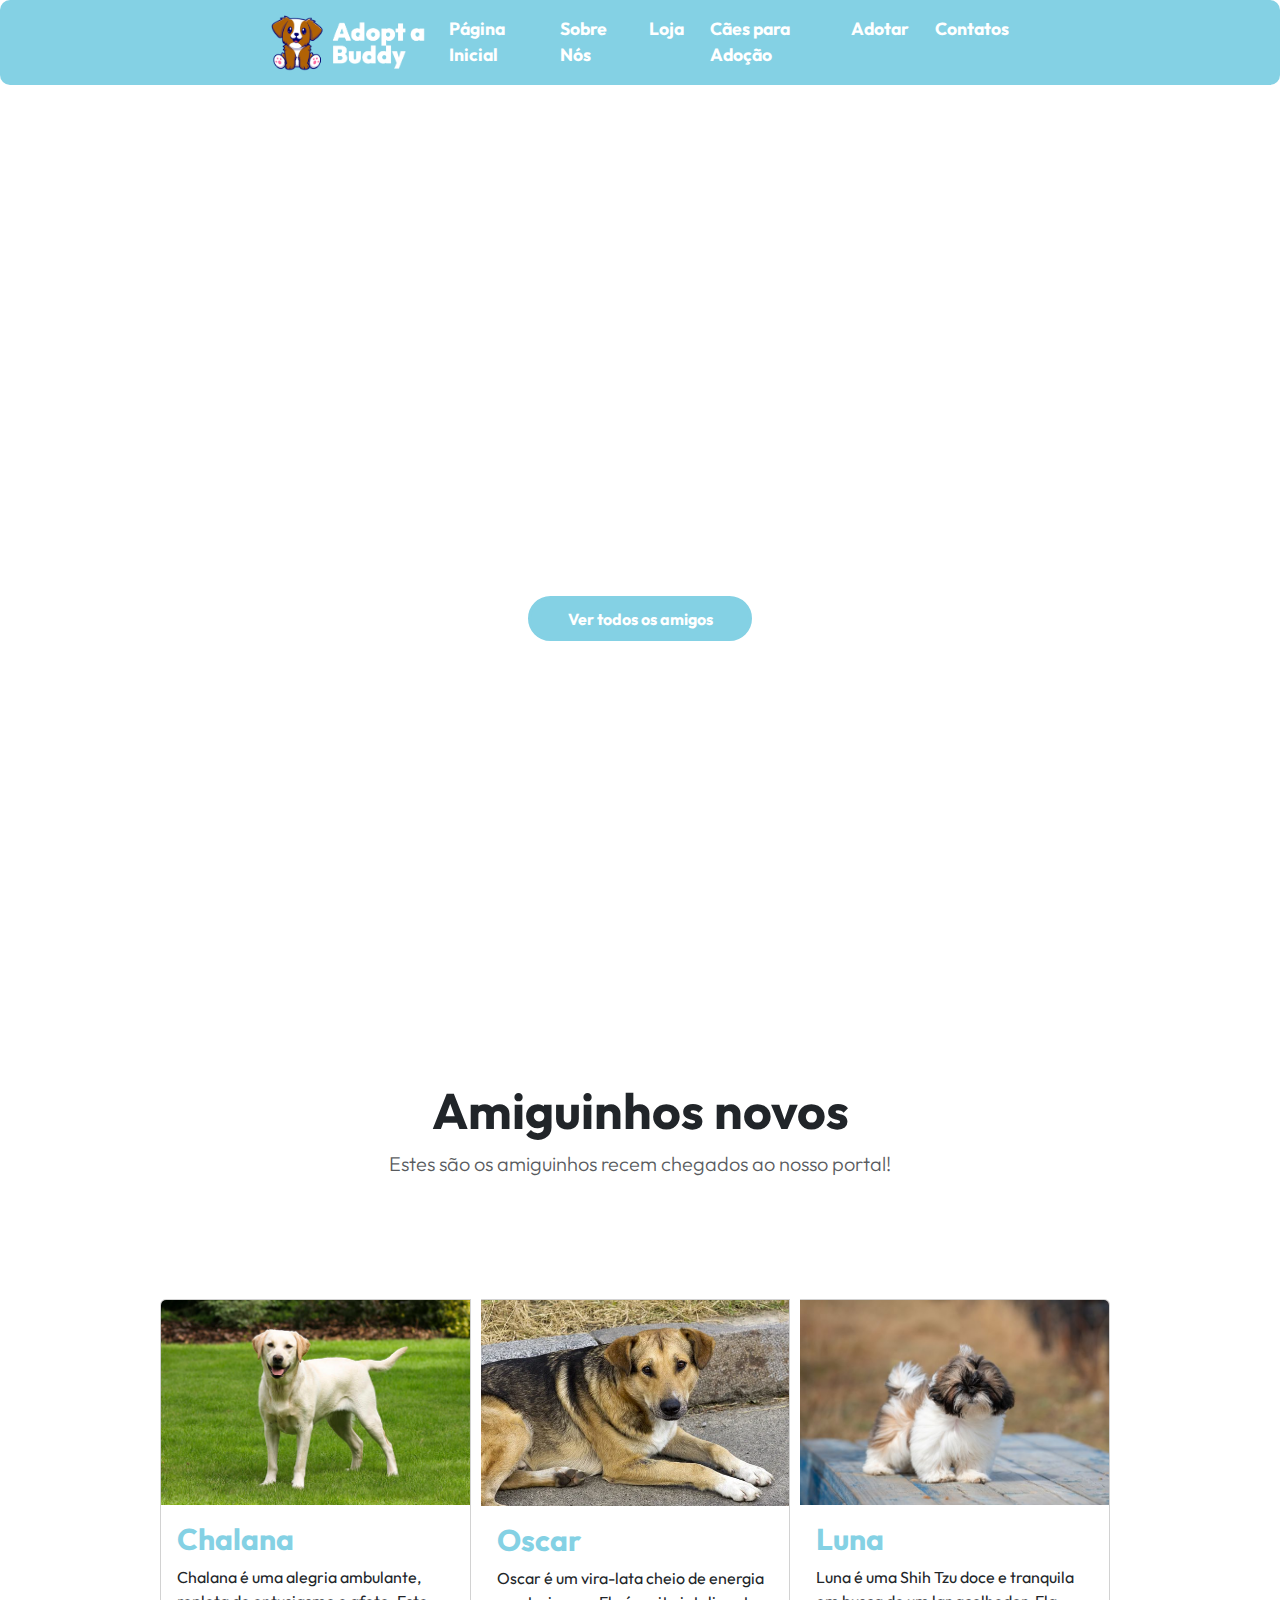
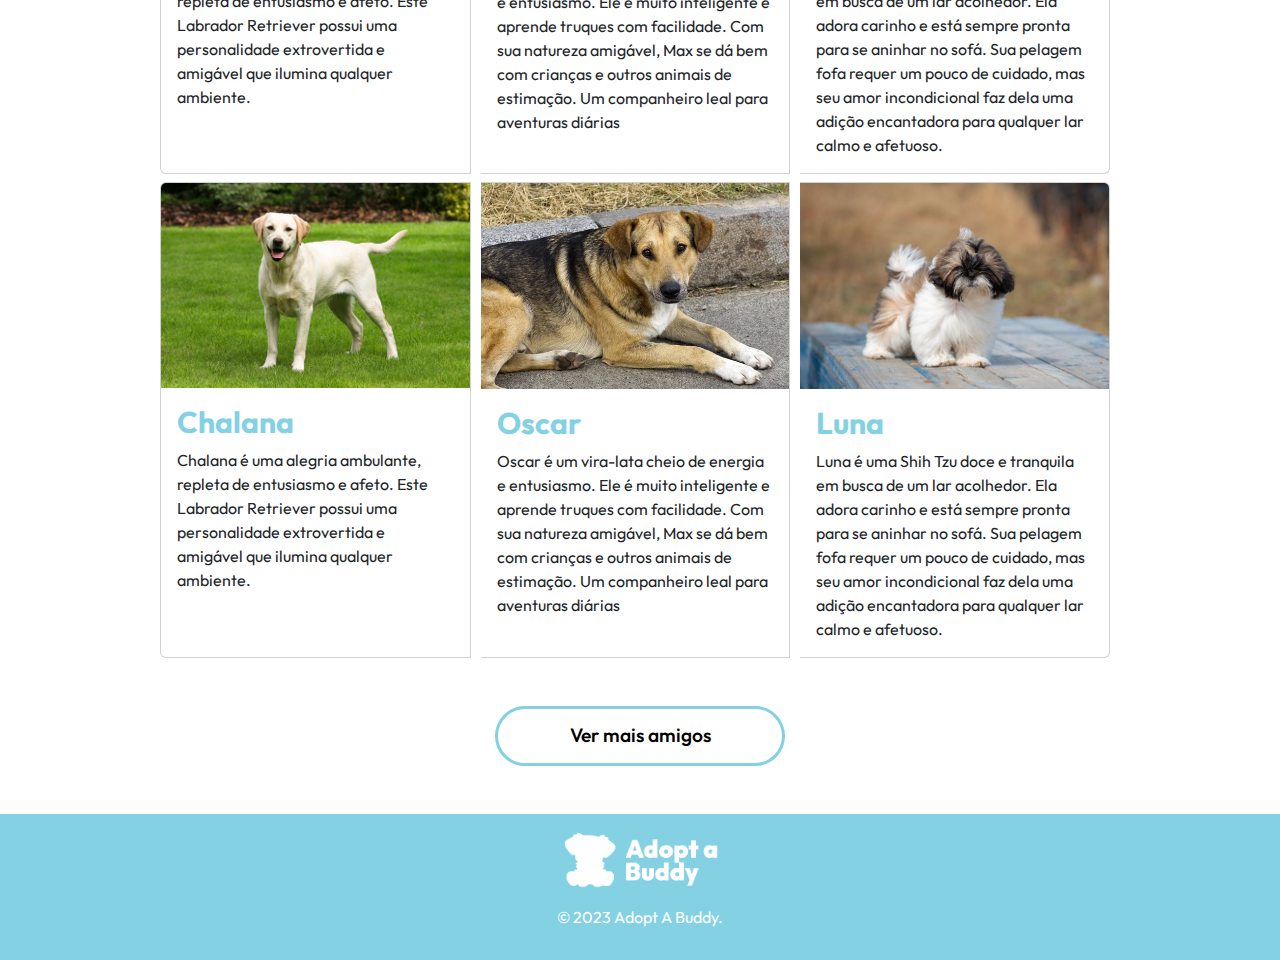
==== index.html @ 8b4be159 "Primeira Versão - Home, Contactos e Sobre" ====
<!DOCTYPE html>
<html>
<head>
    <meta charset="UTF-8">
    <link rel="stylesheet"  href="css/bootstrap.min.css">
      <link rel="stylesheet"  href="css/styles.css">

      
<link rel="preconnect" href="https://fonts.googleapis.com">
<link rel="preconnect" href="https://fonts.gstatic.com" crossorigin>
<link href="https://fonts.googleapis.com/css2?family=Outfit:wght@100;300;800&display=swap" rel="stylesheet">    


<link rel="icon" href="img\adoptabuddy_logo.ico" type="image/x-icon">
<link rel="shortcut icon" href="img\adoptabuddy_logo.ico" type="image/x-icon">
<title>Adopt a Buddy | Portal de Adoção de Cães</title>
</head>

<!-- NAVBAR ANTIGA --------

  <div class="shadow-lg p-3 mb-5 bg-body-tertiary rounded">
  <nav class="navbar bg-body-tertiary">
    <div class="container-fluid" id="container-fluid-1">
      <span class="navbar-brand mb-0 h1"> <img src="img/adoptabuddy_logo.png" alt="Logotipo "  height="150px" width="150px">
      </span>
      <h2>Adopt a Buddy - Portal de Adoção de cães</h2>
    </div>
     
    
  </nav>




<header>
 
  <nav>
      <ul>
          <li><a href="index.html">Página Inicial</a></li>
          <li><a href="sobre.html">Sobre Nós</a></li>
          <li><a href="loja.html">Loja</a></li>
          <li><a href="adocao.html">Cães para Adoção</a></li>
          <li><a href="adotar.html">Adotar</a></li>
          <li><a href="contato.html">Contatos</a></li>
      </ul>
  </nav>
</div>
</header>
-->

 <!-- Barra de navegação -->
 <div class="container-fluid">
 <nav class="navbar navbar-expand-lg navbar-light navbar-personalizar">
  <a class="navbar-logo" href="#">
    <img src="/img/logo-png.png" alt="Logo da Marca">
</a>
  <div class="mx-auto">
      <!-- Logotipo -->

      <button class="navbar-toggler" type="button" data-toggle="collapse" data-target="#navbarNav" aria-controls="navbarNav" aria-expanded="false" aria-label="Toggle navigation">
          <span class="navbar-toggler-icon"></span>
      </button>
      
      <div class="collapse navbar-collapse" id="navbarNav">
          <ul class="navbar-nav ml-auto">
              <li class="nav-item active">
                  <a class="nav-link" href="index.html">Página Inicial</a>
              </li>
              <li class="nav-item">
                  <a class="nav-link" href="sobre.html">Sobre Nós</a>
              </li>
              <li class="nav-item">
                  <a class="nav-link" href="loja.html">Loja</a>
              </li>
              <li class="nav-item">
                  <a class="nav-link" href="#">Cães para Adoção</a>
              </li>
              <li class="nav-item">
                  <a class="nav-link" href="adotar.html">Adotar</a>
              </li>
              <li class="nav-item">
                  <a class="nav-link" href="contactos.html">Contatos</a>
              </li>
          </ul>
      </div>
  </div>
</div>
</nav>


<section class="banner d-flex align-items-center justify-content-center">
  <div class="container py-5">
      <div class="row py-4">
          <div class="col-lg-7 pt-5 text-center mx-auto">
              <h1>Adota um amigo!</h1>
              <a href="adocao.html"><button class="mt-3 botao-ver-amigos">Ver todos os amigos</button></a>
          </div>
      </div>
  </div>
</section>

<section class="py-5 text-center container">
  <div class="row py-lg-5">
    <div class="col-lg-6 col-md-8 mx-auto">
      <h1 class="titulo-principal">Amiguinhos novos</h1>
      <p class="mb-4 lead text-body-secondary">Estes são os amiguinhos recem chegados ao nosso portal!</p>
    </div>
  </div>
</section>

<div class="mb-2 card-group">
  <div class="card">
    <img class="card-img-top" src="img/labrador2.jpg" alt="Card image cap">
    <div class="card-body">
      <h5 class="card-title">Chalana</h5>
      <p class="card-text"> Chalana é uma alegria ambulante, repleta de entusiasmo e afeto. Este Labrador Retriever possui uma personalidade extrovertida e amigável que ilumina qualquer ambiente. </p>
    </div>
  </div>
  <div class="card">
    <img class="card-img-top" src="img/vira-lata1.jpeg" alt="Card image cap">
    <div class="card-body">
      <h5 class="card-title">Oscar</h5>
      <p class="card-text">Oscar é um vira-lata cheio de energia e entusiasmo. Ele é muito inteligente e aprende truques com facilidade. Com sua natureza amigável, Max se dá bem com crianças e outros animais de estimação. Um companheiro leal para aventuras diárias</p>
    </div>
  </div>
  <div class="card">
    <img class="card-img-top" src="img/shih-tzu1.jpg" alt="Card image cap">
    <div class="card-body">
      <h5 class="card-title">Luna</h5>
      <p class="card-text"> Luna é uma Shih Tzu doce e tranquila em busca de um lar acolhedor. Ela adora carinho e está sempre pronta para se aninhar no sofá. Sua pelagem fofa requer um pouco de cuidado, mas seu amor incondicional faz dela uma adição encantadora para qualquer lar calmo e afetuoso.</p>
    </div>
  </div>
</div>

<div class="mb-5 card-group">
  <div class="card">
    <img class="card-img-top" src="img/labrador2.jpg" alt="Card image cap">
    <div class="card-body">
      <h5 class="card-title">Chalana</h5>
      <p class="card-text"> Chalana é uma alegria ambulante, repleta de entusiasmo e afeto. Este Labrador Retriever possui uma personalidade extrovertida e amigável que ilumina qualquer ambiente. </p>
    </div>
  </div>
  <div class="card">
    <img class="card-img-top" src="img/vira-lata1.jpeg" alt="Card image cap">
    <div class="card-body">
      <h5 class="card-title">Oscar</h5>
      <p class="card-text">Oscar é um vira-lata cheio de energia e entusiasmo. Ele é muito inteligente e aprende truques com facilidade. Com sua natureza amigável, Max se dá bem com crianças e outros animais de estimação. Um companheiro leal para aventuras diárias</p>
    </div>
  </div>
  <div class="card">
    <img class="card-img-top" src="img/shih-tzu1.jpg" alt="Card image cap">
    <div class="card-body">
      <h5 class="card-title">Luna</h5>
      <p class="card-text"> Luna é uma Shih Tzu doce e tranquila em busca de um lar acolhedor. Ela adora carinho e está sempre pronta para se aninhar no sofá. Sua pelagem fofa requer um pouco de cuidado, mas seu amor incondicional faz dela uma adição encantadora para qualquer lar calmo e afetuoso.</p>
    </div>
  </div>
</div>

<div class="mb-5">
  <a href="adocao.html"><button id="ver-mais-amigos"> Ver mais amigos</button></a>
</div>













<!--
<section>

  <h2>A Nossa Missão</h2>
  <p>A nossa missão é conectar cães adoráveis a lares amorosos. Trabalhamos incansavelmente para garantir que cada cão encontre um lugar seguro e feliz.</p>
 
  
  <img src="img/banner1.png" alt="Logotipo">
 
  <h2>Cães para Adoção</h2>


</section>

-->

</body>




<footer>
  <img class="mb-3" id="img-footer" src="img/logo-white.png" alt="Adopt a Buddy logo">
  <p>&copy; 2023 Adopt A Buddy. </p>
</footer>



</body>
</html>
---- css/styles.css ----
body{
    font-family: 'Outfit', sans-serif;
}

/*----------------------------------------------------------------------------*/

/* Nav Bar ____________________________________ */


.navbar-logo {
  display: flex;
  align-items: flex;
}
.navbar-logo img {
  max-height: 60px;
}

.navbar-personalizar {
  width:60%;
  margin:0 auto;
}

.container-fluid {
  background-color: #84d1e4!important;
  border-radius: 10px;
}

.navbar-nav .nav-item {
  margin-left: 10px; /* Ajuste conforme necessário */
}
.nav-item a {
  color:white;
  font-size: 1.1rem;
  padding:8px;
  font-weight:bold;
  text-decoration: none;
}

.nav-item a:hover {
  color:#84d1e4;
  background-color:white;
  border-radius: 10px;
  transition: all 1s ease;
}














/*header ----------------------------------------------------------------------------

header 
{ 
    
    padding:px; 
    text-align: center;
    background-color: #70cbe2;
   
    
    
} 
header h1 
{ 
   
    margin: 0; 
} 
nav ul 
{ 
 
    list-style-type: none; 
    padding: 20px; 
    margin: 0; 
    display: flex; 
    justify-content: center; 
} 
nav li 
{ 
    
    margin: 0 10px; 
    padding: 0px;
    border-radius:4px;
    
} 

nav a 
{ 
    color:#ffffff  ;
    font-size: 25px;
    padding:8px;
    font-weight:bold;
    
 
    
} 


nav:hover 
{ 
  color:white;
  background-color: #539fb4; 
  border-radius: 10px;
  transition: all 1s ease;
  font-weight: light;
  

}


nav ul li a:hover 
{ 
    color: #539fb4; 
    background-color:white;
    border-radius: 10px;
    transition: all 1s ease;
    font-weight: light;
}

*/



/*----------------------------------------------------------------------------*/

/* Seccao de Background */

a {
  text-decoration: none;

}

.banner {
  background: url(/img/banner.png)no-repeat;
  background-size: cover;
  height: 100vh;
  background-position: 50% 50%;
  width: 100%;
}

.banner h1 {
  font-size: 5rem;
  font-weight: 700;
  color:white;
}

.botao-ver-amigos {
  height: 45px;
  width: 35%;
  outline: none;
  font-weight: 700;
  border-radius: 60px;
  background: #84d1e4;
  border: 3px solid #84d1e4;
  color: white;
  border-radius: 45px;
  transition: all 0.3s;
  cursor: pointer;

}

.botao-ver-amigos:hover {
  border: 3px solid #84d1e4;
  color: #84d1e4;
  background: white;
  font-size: 1.2em;
}

/* ------------------------------ */



.cover-section {
    background-color: #84d1e4;
    text-align: center;
    padding: 50px 0;
    color: #fff;
  }
  
  .cover-section h1 {
    font-size: 3em;
    margin-bottom: 20px;
    text-align: center;
  }
  
  .cover-section p {
    font-size: 40px;
    text-align:center;

  }
  

  .text-body-emphasis
  {
    color: #539fb4 !important;
  }

  .botao-adotar
  {
    color:white;
    background-color:#84d1e4;
    border:none;
    border-radius: 10px;
    padding:20px;
    font-size:20px;

  }

.botao-adotar:hover
{
        color: #539fb4; 
        background-color: #d2f1fa;
        border-radius: 10px;
        transition: all 1s ease;
        font-weight: light;
        border-bottom:2px solid #84d1e4;
}





/* footer ----------------------------------------------------------------------------*/



#img-footer {
  max-height: 60px;
}

/*----------------------------------------------------------------------------*/






#ver-mais-amigos:hover {
  background: #84d1e4;
  color: white;
  font-size: 1.3em;
}


#ver-mais-amigos {
  display: block;
  margin:0 auto;
  margin-top:20px;
  margin-bottom:20px;
  width: 290px;
  height: 60px;
  border: 3px solid #84d1e4;
  border-radius: 45px;
  transition: all 0.3s;
  cursor: pointer;
  background: white;
  font-size: 1.2em;
  font-weight: 550;
}

/*-------*/

.card-group {
  margin-left: 10rem;
  margin-right: 10rem;
}

.card {
  margin-right: 10px;
}

.card-group h5
{
  font-weight: bold;
  font-size:30px;

}


footer {
  background-color: #84d1e4; /* Cor de fundo do footer */
  color: #fff; /* Cor do texto do footer */
  text-align: center;
  padding: 15px;
  bottom: 0;
  width: 100%;
}   






/* Formulario de Adocao */

.obrigatorio::after {
    content: " *";
    color: red;
}

#alerta-validacao-dados {
    display: none;
} 

.botao-de-submissao {
  border: 3px solid #84d1e4;
  border-radius: 45px;
  transition: all 0.3s;
  cursor: pointer;
  background: white;
  font-size: 1.2em;
  font-weight: 550;
}

.botao-de-submissao:hover {
  background: #84d1e4;
  border: 3px solid #84d1e4;
  color: white;
  font-size: 1.25em;
}



/*Loja*/

.quantidade
{
    width: 110px;
}

.adicionar-carrinho  {
    border: 3px solid #84d1e4;
    color: #84d1e4;
    border-radius: 45px;
    transition: all 0.3s;
    cursor: pointer;
    background: white;
    font-size: 1em;
    font-weight: 550;
}

.adicionar-carrinho:hover {
    background: #84d1e4;
    border: 3px solid #84d1e4;
    color: white;
    font-size: 1.05em;
  }

  .titulo-principal {
    font-size:50px;
    font-weight: 700;
  }

  .card-title {
    font-size: 1.5rem;
    font-weight: 600;

  }

.card {
  max-height: 100rem;
}

.bd-placeholder-img {
  max-height: 25rem;
  object-fit: cover;
}


/*----Sobre------*/
input[type="submit"] {
  background-color: #84d1e4; 
  color: #fff; 
  padding: 10px 20px; 
  border: none;
  border-radius: 5px;
  cursor: pointer;
  font-size: 16px;
}

input[type="submit"]:hover {
  background-color: #8cb7c4; 
}

.imagem-direita {
  float: right;
  margin-left: 20px; 
  margin-bottom: 20px; 
  margin-top: 10px; 
  border-radius: 8px; 
  box-shadow: 0 4px 8px rgba(0, 0, 0, 0.1); 
  transition: transform 0.3s ease-in-out; 
}

.footer-contactos {
  background-color: #84d1e4; /* Cor de fundo do footer */
  color: #fff; /* Cor do texto do footer */
  text-align: center;
  padding: 50px;
  bottom: 0;
  width: 100%;
}   

.card-group h5
{
  color: #84d1e4;
  font-weight: bold;
  font-size:30px;

}



/*----------/
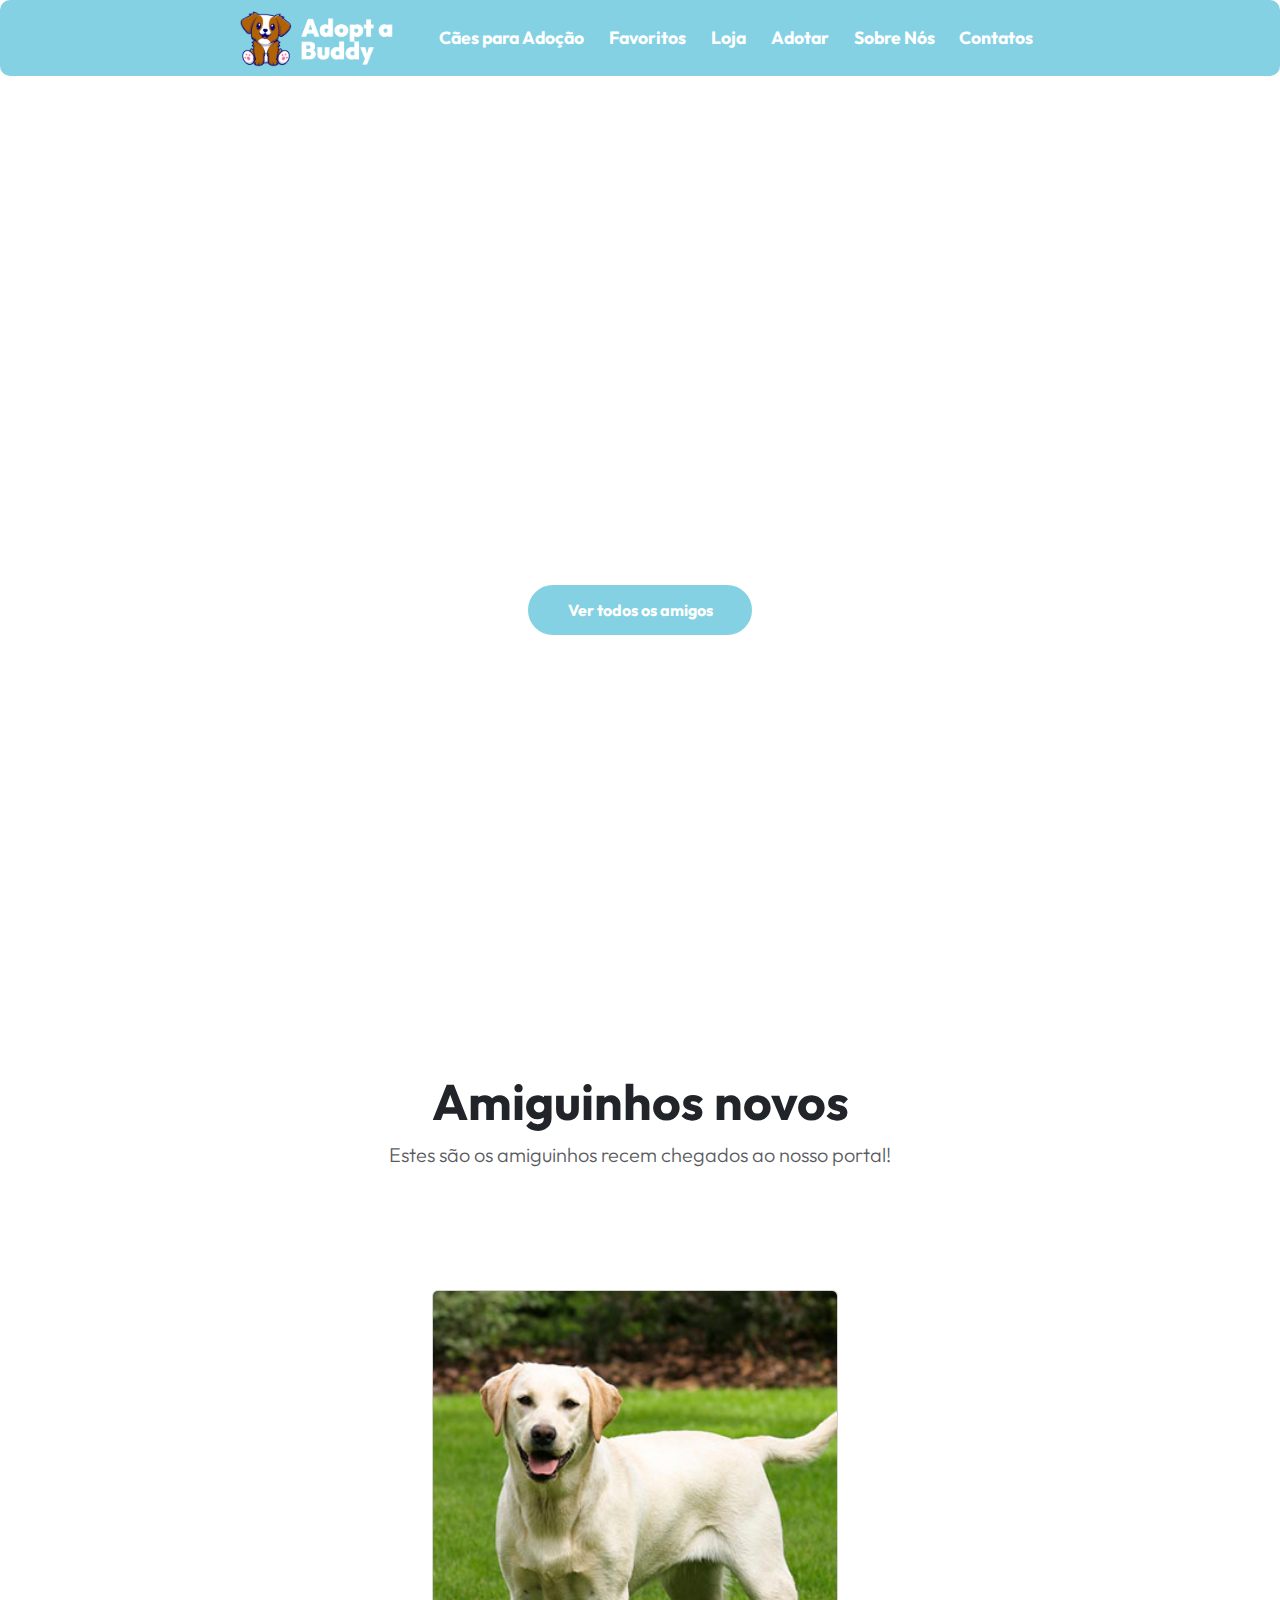
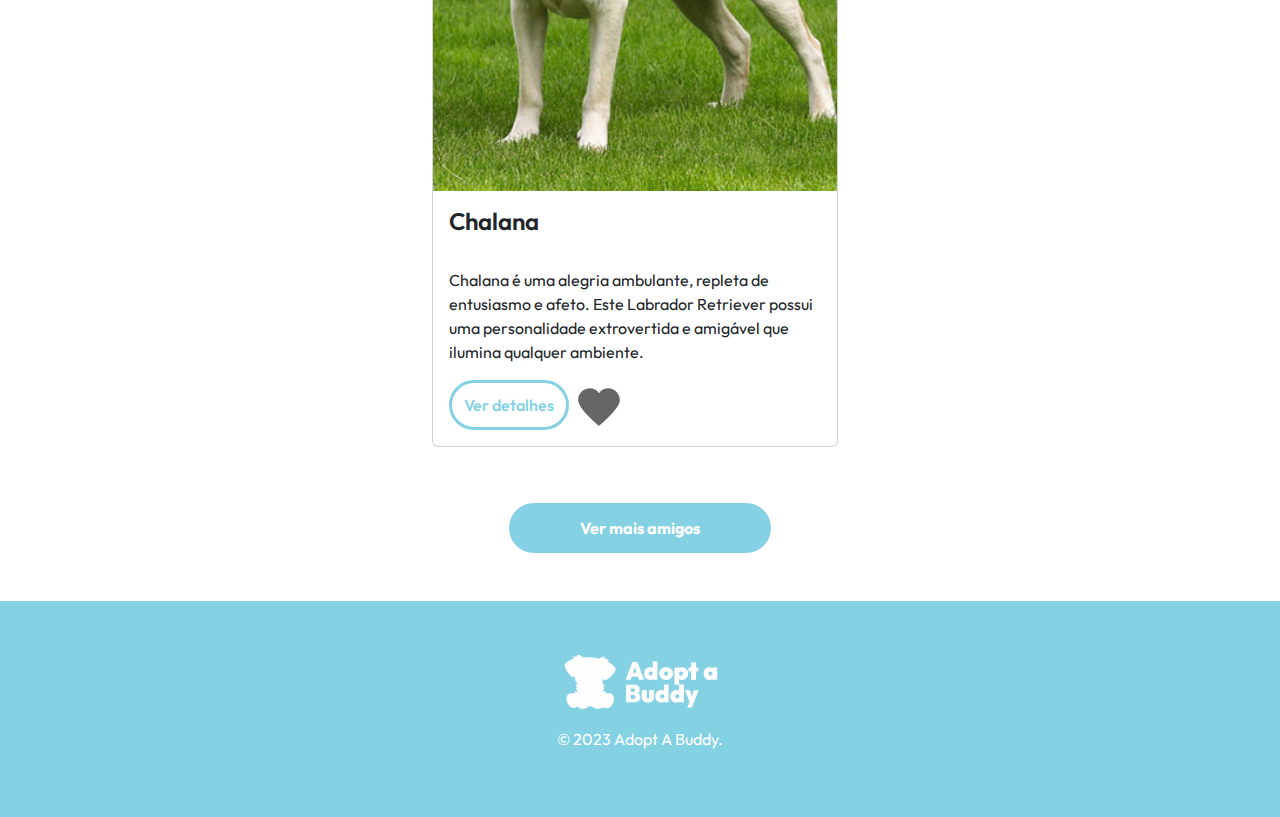
==== commit fe70fc51: "Projeto Final - com API PetFinder" ====
--- a/index.html
+++ b/index.html
@@ -3,89 +3,66 @@
 <head>
     <meta charset="UTF-8">
     <link rel="stylesheet"  href="css/bootstrap.min.css">
-      <link rel="stylesheet"  href="css/styles.css">
+    <link rel="stylesheet"  href="css/styles.css">
+    
 
-      
 <link rel="preconnect" href="https://fonts.googleapis.com">
 <link rel="preconnect" href="https://fonts.gstatic.com" crossorigin>
 <link href="https://fonts.googleapis.com/css2?family=Outfit:wght@100;300;800&display=swap" rel="stylesheet">    
-
+<script
+src="https://cdnjs.cloudflare.com/ajax/libs/jquery/3.7.1/jquery.min.js"
+integrity="sha512-v2CJ7UaYy4JwqLDIrZUI/4hqeoQieOmAZNXBeQyjo21dadnwR+8ZaIJVT8EE2iyI61OV8e6M8PP2/4hpQINQ/g=="
+crossorigin="anonymous"
+referrerpolicy="no-referrer"
+></script>
 
 <link rel="icon" href="img\adoptabuddy_logo.ico" type="image/x-icon">
 <link rel="shortcut icon" href="img\adoptabuddy_logo.ico" type="image/x-icon">
 <title>Adopt a Buddy | Portal de Adoção de Cães</title>
 </head>
 
-<!-- NAVBAR ANTIGA --------
-
-  <div class="shadow-lg p-3 mb-5 bg-body-tertiary rounded">
-  <nav class="navbar bg-body-tertiary">
-    <div class="container-fluid" id="container-fluid-1">
-      <span class="navbar-brand mb-0 h1"> <img src="img/adoptabuddy_logo.png" alt="Logotipo "  height="150px" width="150px">
-      </span>
-      <h2>Adopt a Buddy - Portal de Adoção de cães</h2>
-    </div>
-     
-    
-  </nav>
-
-
-
-
-<header>
- 
-  <nav>
-      <ul>
-          <li><a href="index.html">Página Inicial</a></li>
-          <li><a href="sobre.html">Sobre Nós</a></li>
-          <li><a href="loja.html">Loja</a></li>
-          <li><a href="adocao.html">Cães para Adoção</a></li>
-          <li><a href="adotar.html">Adotar</a></li>
-          <li><a href="contato.html">Contatos</a></li>
-      </ul>
-  </nav>
-</div>
-</header>
--->
-
- <!-- Barra de navegação -->
- <div class="container-fluid">
- <nav class="navbar navbar-expand-lg navbar-light navbar-personalizar">
-  <a class="navbar-logo" href="#">
-    <img src="/img/logo-png.png" alt="Logo da Marca">
-</a>
-  <div class="mx-auto">
-      <!-- Logotipo -->
-
-      <button class="navbar-toggler" type="button" data-toggle="collapse" data-target="#navbarNav" aria-controls="navbarNav" aria-expanded="false" aria-label="Toggle navigation">
-          <span class="navbar-toggler-icon"></span>
-      </button>
-      
-      <div class="collapse navbar-collapse" id="navbarNav">
-          <ul class="navbar-nav ml-auto">
-              <li class="nav-item active">
-                  <a class="nav-link" href="index.html">Página Inicial</a>
-              </li>
-              <li class="nav-item">
-                  <a class="nav-link" href="sobre.html">Sobre Nós</a>
-              </li>
-              <li class="nav-item">
-                  <a class="nav-link" href="loja.html">Loja</a>
-              </li>
-              <li class="nav-item">
-                  <a class="nav-link" href="#">Cães para Adoção</a>
-              </li>
-              <li class="nav-item">
-                  <a class="nav-link" href="adotar.html">Adotar</a>
-              </li>
-              <li class="nav-item">
-                  <a class="nav-link" href="contactos.html">Contatos</a>
-              </li>
-          </ul>
+<body>
+  
+      <!-- Barra de navegação -->
+      <div class="container-fluid">
+        <nav class="navbar navbar-expand-lg navbar-light navbar-personalizar">
+          <a class="navbar-logo" href="index.html">
+          <img src="/img/logo-png.png" alt="Logo da Marca">
+          </a>
+          <div class="mx-auto">
+              <!-- Logotipo -->
+        
+              <button class="navbar-toggler" type="button" data-toggle="collapse" data-target="#navbarNav" aria-controls="navbarNav" aria-expanded="false" aria-label="Toggle navigation">
+                  <span class="navbar-toggler-icon"></span>
+              </button>
+              
+                <div class="collapse navbar-collapse" id="navbarNav">
+                    <ul class="navbar-nav ml-auto">
+                      <li class="nav-item">
+                        <a class="nav-link" href="caes_para_adocao.html"
+                          >Cães para Adoção</a
+                        >
+                      </li>
+                      <li class="nav-item">
+                        <a class="nav-link" href="favoritos.html">Favoritos</a>
+                      </li>
+                      <li class="nav-item">
+                        <a class="nav-link" href="loja.html">Loja</a>
+                      </li>
+                        <li class="nav-item">
+                            <a class="nav-link" href="adotar.html">Adotar</a>
+                        </li>
+                        <li class="nav-item">
+                          <a class="nav-link" href="sobre.html">Sobre Nós</a>
+                      </li>
+                        <li class="nav-item">
+                            <a class="nav-link" href="contactos.html">Contatos</a>
+                        </li>
+                    </ul>
+                </div>
+          </div>
+        </nav>
       </div>
-  </div>
-</div>
-</nav>
 
 
 <section class="banner d-flex align-items-center justify-content-center">
@@ -93,7 +70,7 @@
       <div class="row py-4">
           <div class="col-lg-7 pt-5 text-center mx-auto">
               <h1>Adota um amigo!</h1>
-              <a href="adocao.html"><button class="mt-3 botao-ver-amigos">Ver todos os amigos</button></a>
+              <a href="caes_para_adocao.html"><button class="mt-3 botao-simples-2">Ver todos os amigos</button></a>
           </div>
       </div>
   </div>
@@ -108,85 +85,57 @@
   </div>
 </section>
 
-<div class="mb-2 card-group">
-  <div class="card">
-    <img class="card-img-top" src="img/labrador2.jpg" alt="Card image cap">
-    <div class="card-body">
-      <h5 class="card-title">Chalana</h5>
-      <p class="card-text"> Chalana é uma alegria ambulante, repleta de entusiasmo e afeto. Este Labrador Retriever possui uma personalidade extrovertida e amigável que ilumina qualquer ambiente. </p>
-    </div>
-  </div>
-  <div class="card">
-    <img class="card-img-top" src="img/vira-lata1.jpeg" alt="Card image cap">
-    <div class="card-body">
-      <h5 class="card-title">Oscar</h5>
-      <p class="card-text">Oscar é um vira-lata cheio de energia e entusiasmo. Ele é muito inteligente e aprende truques com facilidade. Com sua natureza amigável, Max se dá bem com crianças e outros animais de estimação. Um companheiro leal para aventuras diárias</p>
-    </div>
-  </div>
-  <div class="card">
-    <img class="card-img-top" src="img/shih-tzu1.jpg" alt="Card image cap">
-    <div class="card-body">
-      <h5 class="card-title">Luna</h5>
-      <p class="card-text"> Luna é uma Shih Tzu doce e tranquila em busca de um lar acolhedor. Ela adora carinho e está sempre pronta para se aninhar no sofá. Sua pelagem fofa requer um pouco de cuidado, mas seu amor incondicional faz dela uma adição encantadora para qualquer lar calmo e afetuoso.</p>
+<div class="row row-cols-3 g-3 justify-content-center lista-caes-novos">
+  <div class="col mb-2">
+    <div class="card card-cao-novo">
+      <img
+        id="imagem-cao-novo"
+        class="card-img-top"
+        src="img/labrador2.jpg"
+        alt="Card image cap"
+      />
+      <div class="card-body">
+        <h5 class="card-title nome-cao-novo">Chalana</h5>
+
+        <p class="card-text descricao-cao">
+          Chalana é uma alegria ambulante, repleta de entusiasmo e afeto.
+          Este Labrador Retriever possui uma personalidade extrovertida e
+          amigável que ilumina qualquer ambiente.
+        </p>
+        <div id="buttons">
+          <button
+            class="botao-simples botao-detalhes-novo"
+            onclick="verDetalhesCao(this.id)"
+          >
+            Ver detalhes
+          </button>
+          <label class="botao-favoritos">
+            <input type="checkbox" />
+            <svg
+              id="Layer_1"
+              version="1.0"
+              viewBox="0 0 24 24"
+              xml:space="preserve"
+              xmlns="http://www.w3.org/2000/svg"
+              xmlns:xlink="http://www.w3.org/1999/xlink"
+            >
+              <path
+                d="M16.4,4C14.6,4,13,4.9,12,6.3C11,4.9,9.4,4,7.6,4C4.5,4,2,6.5,2,9.6C2,14,12,22,12,22s10-8,10-12.4C22,6.5,19.5,4,16.4,4z"
+              ></path>
+            </svg>
+          </label>
+        </div>
+      </div>
     </div>
   </div>
 </div>
 
-<div class="mb-5 card-group">
-  <div class="card">
-    <img class="card-img-top" src="img/labrador2.jpg" alt="Card image cap">
-    <div class="card-body">
-      <h5 class="card-title">Chalana</h5>
-      <p class="card-text"> Chalana é uma alegria ambulante, repleta de entusiasmo e afeto. Este Labrador Retriever possui uma personalidade extrovertida e amigável que ilumina qualquer ambiente. </p>
-    </div>
-  </div>
-  <div class="card">
-    <img class="card-img-top" src="img/vira-lata1.jpeg" alt="Card image cap">
-    <div class="card-body">
-      <h5 class="card-title">Oscar</h5>
-      <p class="card-text">Oscar é um vira-lata cheio de energia e entusiasmo. Ele é muito inteligente e aprende truques com facilidade. Com sua natureza amigável, Max se dá bem com crianças e outros animais de estimação. Um companheiro leal para aventuras diárias</p>
-    </div>
-  </div>
-  <div class="card">
-    <img class="card-img-top" src="img/shih-tzu1.jpg" alt="Card image cap">
-    <div class="card-body">
-      <h5 class="card-title">Luna</h5>
-      <p class="card-text"> Luna é uma Shih Tzu doce e tranquila em busca de um lar acolhedor. Ela adora carinho e está sempre pronta para se aninhar no sofá. Sua pelagem fofa requer um pouco de cuidado, mas seu amor incondicional faz dela uma adição encantadora para qualquer lar calmo e afetuoso.</p>
-    </div>
-  </div>
+
 </div>
 
-<div class="mb-5">
-  <a href="adocao.html"><button id="ver-mais-amigos"> Ver mais amigos</button></a>
+<div class="col-lg-7 pt-5 mb-5 text-center mx-auto">
+  <a href="caes_para_adocao.html"><button class="botao-simples-2"> Ver mais amigos</button></a>
 </div>
-
-
-
-
-
-
-
-
-
-
-
-
-
-<!--
-<section>
-
-  <h2>A Nossa Missão</h2>
-  <p>A nossa missão é conectar cães adoráveis a lares amorosos. Trabalhamos incansavelmente para garantir que cada cão encontre um lugar seguro e feliz.</p>
- 
-  
-  <img src="img/banner1.png" alt="Logotipo">
- 
-  <h2>Cães para Adoção</h2>
-
-
-</section>
-
--->
 
 </body>
 
@@ -199,6 +148,6 @@
 </footer>
 
 
+<script src="js/script.js" type="text/javascript"></script>
 
-</body>
 </html>
--- a/css/styles.css
+++ b/css/styles.css
@@ -2,22 +2,41 @@
     font-family: 'Outfit', sans-serif;
 }
 
+body {
+  min-height:100vh;
+  overflow-x: hidden;
+}
+
+footer {
+  top: 100%;
+  position: sticky;
+  width: 100%;
+  background-color: #84d1e4;
+  color: #fff;
+  text-align: center;
+  padding: 50px;
+}
+
+
+
 /*----------------------------------------------------------------------------*/
 
 /* Nav Bar ____________________________________ */
 
-
 .navbar-logo {
   display: flex;
   align-items: flex;
+  margin-right: 2em;
 }
 .navbar-logo img {
   max-height: 60px;
 }
 
 .navbar-personalizar {
-  width:60%;
-  margin:0 auto;
+  display: flex;
+  width:65%;
+  margin:auto;
+  align-items: center;
 }
 
 .container-fluid {
@@ -25,15 +44,25 @@
   border-radius: 10px;
 }
 
-.navbar-nav .nav-item {
-  margin-left: 10px; /* Ajuste conforme necessário */
-}
+.navbar-nav .nav-item a {
+  display: flex;
+  align-items: center;
+  color: white;
+  font-size: 1.1rem;
+  padding: 8px;
+  font-weight: bold;
+  text-decoration: none;
+  white-space: nowrap;
+}
+
 .nav-item a {
+  margin-right: 0.5em;
   color:white;
   font-size: 1.1rem;
   padding:8px;
   font-weight:bold;
   text-decoration: none;
+  white-space: nowrap;
 }
 
 .nav-item a:hover {
@@ -43,92 +72,6 @@
   transition: all 1s ease;
 }
 
-
-
-
-
-
-
-
-
-
-
-
-
-
-/*header ----------------------------------------------------------------------------
-
-header 
-{ 
-    
-    padding:px; 
-    text-align: center;
-    background-color: #70cbe2;
-   
-    
-    
-} 
-header h1 
-{ 
-   
-    margin: 0; 
-} 
-nav ul 
-{ 
- 
-    list-style-type: none; 
-    padding: 20px; 
-    margin: 0; 
-    display: flex; 
-    justify-content: center; 
-} 
-nav li 
-{ 
-    
-    margin: 0 10px; 
-    padding: 0px;
-    border-radius:4px;
-    
-} 
-
-nav a 
-{ 
-    color:#ffffff  ;
-    font-size: 25px;
-    padding:8px;
-    font-weight:bold;
-    
- 
-    
-} 
-
-
-nav:hover 
-{ 
-  color:white;
-  background-color: #539fb4; 
-  border-radius: 10px;
-  transition: all 1s ease;
-  font-weight: light;
-  
-
-}
-
-
-nav ul li a:hover 
-{ 
-    color: #539fb4; 
-    background-color:white;
-    border-radius: 10px;
-    transition: all 1s ease;
-    font-weight: light;
-}
-
-*/
-
-
-
-/*----------------------------------------------------------------------------*/
 
 /* Seccao de Background */
 
@@ -151,8 +94,10 @@
   color:white;
 }
 
-.botao-ver-amigos {
-  height: 45px;
+.botao-simples-2 {
+  padding: 10px 12px 10px 12px;
+  justify-content: center;
+  text-align: center;
   width: 35%;
   outline: none;
   font-weight: 700;
@@ -166,7 +111,8 @@
 
 }
 
-.botao-ver-amigos:hover {
+
+.botao-simples-2:hover {
   border: 3px solid #84d1e4;
   color: #84d1e4;
   background: white;
@@ -174,8 +120,6 @@
 }
 
 /* ------------------------------ */
-
-
 
 .cover-section {
     background-color: #84d1e4;
@@ -202,30 +146,6 @@
     color: #539fb4 !important;
   }
 
-  .botao-adotar
-  {
-    color:white;
-    background-color:#84d1e4;
-    border:none;
-    border-radius: 10px;
-    padding:20px;
-    font-size:20px;
-
-  }
-
-.botao-adotar:hover
-{
-        color: #539fb4; 
-        background-color: #d2f1fa;
-        border-radius: 10px;
-        transition: all 1s ease;
-        font-weight: light;
-        border-bottom:2px solid #84d1e4;
-}
-
-
-
-
 
 /* footer ----------------------------------------------------------------------------*/
 
@@ -234,67 +154,6 @@
 #img-footer {
   max-height: 60px;
 }
-
-/*----------------------------------------------------------------------------*/
-
-
-
-
-
-
-#ver-mais-amigos:hover {
-  background: #84d1e4;
-  color: white;
-  font-size: 1.3em;
-}
-
-
-#ver-mais-amigos {
-  display: block;
-  margin:0 auto;
-  margin-top:20px;
-  margin-bottom:20px;
-  width: 290px;
-  height: 60px;
-  border: 3px solid #84d1e4;
-  border-radius: 45px;
-  transition: all 0.3s;
-  cursor: pointer;
-  background: white;
-  font-size: 1.2em;
-  font-weight: 550;
-}
-
-/*-------*/
-
-.card-group {
-  margin-left: 10rem;
-  margin-right: 10rem;
-}
-
-.card {
-  margin-right: 10px;
-}
-
-.card-group h5
-{
-  font-weight: bold;
-  font-size:30px;
-
-}
-
-
-footer {
-  background-color: #84d1e4; /* Cor de fundo do footer */
-  color: #fff; /* Cor do texto do footer */
-  text-align: center;
-  padding: 15px;
-  bottom: 0;
-  width: 100%;
-}   
-
-
-
 
 
 
@@ -308,26 +167,6 @@
 #alerta-validacao-dados {
     display: none;
 } 
-
-.botao-de-submissao {
-  border: 3px solid #84d1e4;
-  border-radius: 45px;
-  transition: all 0.3s;
-  cursor: pointer;
-  background: white;
-  font-size: 1.2em;
-  font-weight: 550;
-}
-
-.botao-de-submissao:hover {
-  background: #84d1e4;
-  border: 3px solid #84d1e4;
-  color: white;
-  font-size: 1.25em;
-}
-
-
-
 /*Loja*/
 
 .quantidade
@@ -335,18 +174,25 @@
     width: 110px;
 }
 
-.adicionar-carrinho  {
-    border: 3px solid #84d1e4;
-    color: #84d1e4;
-    border-radius: 45px;
-    transition: all 0.3s;
-    cursor: pointer;
-    background: white;
-    font-size: 1em;
-    font-weight: 550;
-}
-
-.adicionar-carrinho:hover {
+.botao-simples  {
+  display: flex;
+  justify-content: center;
+  align-items: center;
+  padding: 10px 12px 10px 12px;
+  border-color: #84d1e4;
+  border-style: solid;
+  border-width: 3px;
+  border-radius: 35px;
+  color: #84d1e4;
+  border-radius: 45px;
+  transition: all 0.3s;
+  cursor: pointer;
+  background: white;
+  font-size: 1em;
+  font-weight: 550;
+}
+
+.botao-simples:hover {
     background: #84d1e4;
     border: 3px solid #84d1e4;
     color: white;
@@ -361,7 +207,6 @@
   .card-title {
     font-size: 1.5rem;
     font-weight: 600;
-
   }
 
 .card {
@@ -399,14 +244,6 @@
   transition: transform 0.3s ease-in-out; 
 }
 
-.footer-contactos {
-  background-color: #84d1e4; /* Cor de fundo do footer */
-  color: #fff; /* Cor do texto do footer */
-  text-align: center;
-  padding: 50px;
-  bottom: 0;
-  width: 100%;
-}   
 
 .card-group h5
 {
@@ -417,5 +254,85 @@
 }
 
 
-
-/*----------/+/* Cards caes */
+.card {
+  margin-right: 10px;
+}
+
+#buttons {
+  position: relative;
+  display: flex;
+  gap: 5px;
+}
+
+.botoes {
+  position: relative;
+  display: flex;
+  align-items: center;
+  justify-content: center;
+  width: 100%;
+}
+
+.nome-cao, .nome-cao-novo {
+  height: 2.2em;
+}
+
+.descricao-cao {
+  height: 6em;
+}
+
+.card-img-top {
+  object-fit: cover;
+  height: 500px;
+}
+
+
+.imagem-detalhes-cao {
+  object-fit: cover;
+  align-items: center;
+  margin: auto;
+  width: 50%;
+
+  height: 45em;
+}
+
+
+/*Favoritos */
+
+.botao-favoritos input {
+  position: absolute;
+  opacity: 0;
+  cursor: pointer;
+  height: 0;
+  width: 0;
+}
+
+.botao-favoritos {
+  display: block;
+  position: relative;
+  cursor: pointer;
+  user-select: none;
+}
+
+.botao-favoritos svg {
+  position: relative;
+  top: 0;
+  left: 0;
+  height: 50px;
+  width: 50px;
+  transition: all 0.3s;
+  fill: #666;
+}
+
+.botao-favoritos svg:hover {
+  transform: scale(1.1);
+}
+
+.botao-favoritos input:checked ~ svg {
+  fill: #84d1e4;
+} 
+
+.botao-remover
+{
+  size: 20px;
+}